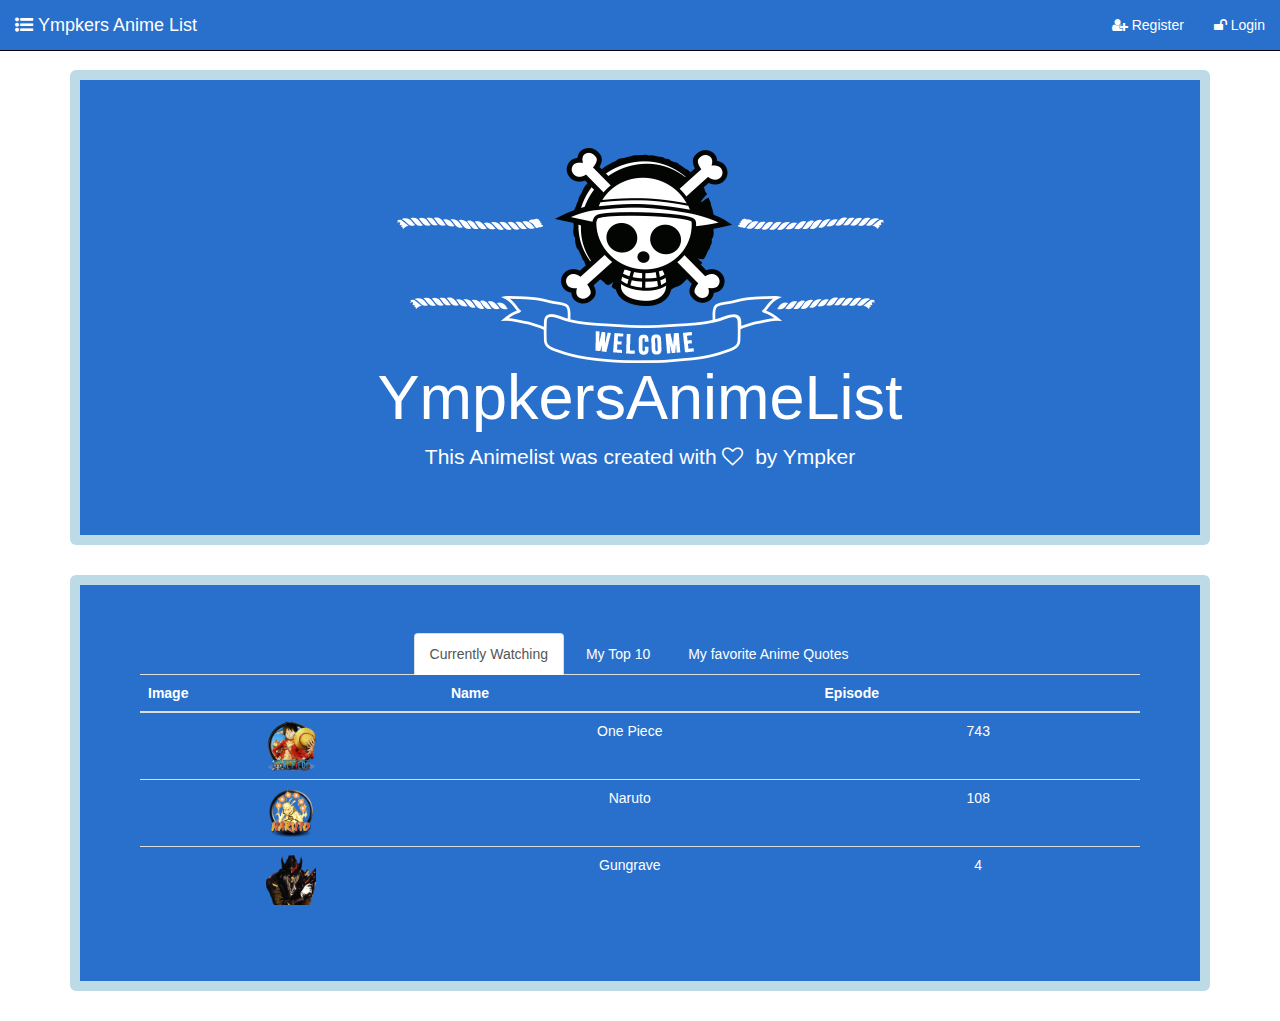
==== MyAnimeList/index.html @ f348e8b1 "Add files via upload" ====
<!-- Credits: This code was distributed by Ympker (https://github.com/NicolasLoew)
List of people I would like to thank:
Cornex: https://github.com/eklundkristoffer

-->

<!DOCTYPE html>
<html>
<head>

	<title>Ympkers Anime List</title>

<!-- Here goes all the resources -->
<link rel="stylesheet" type="text/css" href="bootstrap.css">
<link rel="stylesheet" type="text/css" href="https://maxcdn.bootstrapcdn.com/font-awesome/4.4.0/css/font-awesome.min.css">
<link rel="stylesheet" type="text/css" href="style.css">
<script src="credits.js"></script>

<!-- End of head -->
</head>
<body>
<!-- All body content starts here -->

<!-- Navbar Start -->
<nav class="navbar navbar-inverse navbar-fixed-top">
  <div class="container-fluid">
    <!-- Brand and toggle get grouped for better mobile display -->
    <div class="navbar-header">
      <button type="button" class="navbar-toggle collapsed" data-toggle="collapse" data-target="#bs-nav-demo" aria-expanded="false">
        <span class="sr-only">Toggle navigation</span>
        <span class="icon-bar"></span>
        <span class="icon-bar"></span>
        <span class="icon-bar"></span>
      </button>
      <a class="navbar-brand" href="#"><i class="fa fa-list-ul" aria-hidden="true"></i>&nbsp;Ympkers Anime List</a>
 </div>
 <div class="collapse navbar-collapse" id="bs-nav-demo">
			
				<ul class="nav navbar-nav navbar-right">
					<li><a href="#"><i class="fa fa-user-plus" aria-hidden="true"></i>&nbsp;Register</a></li>
					<li><a href="#"><i class="fa fa-unlock" aria-hidden="true"></i>&nbsp;Login</a></li>
				</ul>
			</div>

</div>
</nav>
<!-- Navbar End -->

<!-- Let's add a jumbotron with the logo inside :D -->

<div class="container">
<div class="jumbotron">
  <h1 class="logo"><img src="logonew.png"> YmpkersAnimeList </h1>
    <p class="logo">This Animelist was created with <i class="fa fa-heart-o" aria-hidden="true"></i>&nbsp; by <a href="https://github.com/NicolasLoew"><span>Ympker</span></a></p> 
 </div> <!-- Closes out the Jumbotron -->
 </div> <!-- Closes out the Container -->

  
</div>

<!-- Here comes the "Watchlist" -->
<div class="container">
<div class="jumbotron">
<div>

  <!-- Nav tabs -->
  <ul class="nav nav-tabs" role="tablist">
    <li role="presentation" class="active"><a href="#watching" aria-controls="watching" role="tab" data-toggle="tab">Currently Watching</a></li>
    <li role="presentation"><a href="#topten" aria-controls="topten" role="tab" data-toggle="tab">My Top 10</a></li>
    <li role="presentation"><a href="#topquotes" aria-controls="topquotes" role="tab" data-toggle="tab">My favorite Anime Quotes</a></li>
   
  </ul>

  <!-- Tab panes -->
  <div class="tab-content">
  <!-- Here goes Currentl>y Watching Content -->
    <div role="tabpanel" class="tab-pane active" id="watching">
  <table class="table">
                <thead>
                  <tr>
                    <th col-md-4>Image</th>
                    <th col-md-4>Name</th>
                    <th col-md-4>Episode</th>
                  </tr>
                </thead>
                <tbody>
                  <tr>
                    <td col-md-4><img src="opicon.png" width="50" height="50"></td>
                    <td>One Piece</td>
                    <td>743</td>
                  </tr>
                  <tr>
                    <td col-md-4><img src="naruto.png" width="50" height="50"></td>
                    <td>Naruto</td>
                    <td>108</td>
                  </tr>
                  <tr>
                    <td col-md-4><img src="gungrave.png" width="50" height="50"></td>
                    <td>Gungrave</td>
                    <td>4</td>
                  </tr>
                </tbody>
              </table>


    </div>

    <!-- Here goes Top 10 Animes Content -->
    <div role="tabpanel" class="tab-pane" id="topten">
    	



    </div>

    <!-- Here goes Top Anime Quotes Content -->
    <div role="tabpanel" class="tab-pane" id="topquotes">
    	



    </div>
    
  </div>

</div>


</div> <!-- Closes out the Jumbotron -->
</div> <!-- Closes out the Container -->



<!-- Body ends here -->

<!-- Othere resources -->
<!-- jQuery CDN needs to come before js in html because js depends on it!!! -->
<script src="https://code.jquery.com/jquery-2.1.4.js"></script>
<script src="https://maxcdn.bootstrapcdn.com/bootstrap/3.3.5/js/bootstrap.min.js"></script>
</body>
</html>

<!-- Image sources:
http://static.bandainamcogames.eu/sites_products/onepiece/uploads/2016/03/home-logo_en-1-1.png
---- MyAnimeList/style.css ----
/*Credits: This code was distributed by Ympker*/
/*List of people I would like to thank:
Cornex: https://github.com/eklundkristoffer
*/

/* Main color that is being used: #2970CC & white*/

/*Style from top to bottom*/

body { padding-top: 70px; }
    /*.jumbotron {
      color: #2c3e50;
      background: #ecf0f1;

    }*/
    .navbar-inverse {
      background: #2970CC;
      color: white;
    }
    .navbar-inverse .navbar-brand, .navbar-inverse a{
      color:white;
    }
    .navbar-inverse .navbar-nav>li>a {
      color: white;
    } 


.jumbotron {
color: white;
background-color: #2970CC;
text-align: center;
border: #BCDBE6 solid 10px;
}

.logo {
      text-align: center;

    }

.logo span {
  color: white;
 }

/*Styling the "Currently Watching"*/

.nav li a {
    color: white;

}

/*Center table*/
.nav.nav-tabs {
    text-align: center;
}
.nav.nav-tabs > li {
    float: none;
    display: inline-block;
}
/*Center table end*/
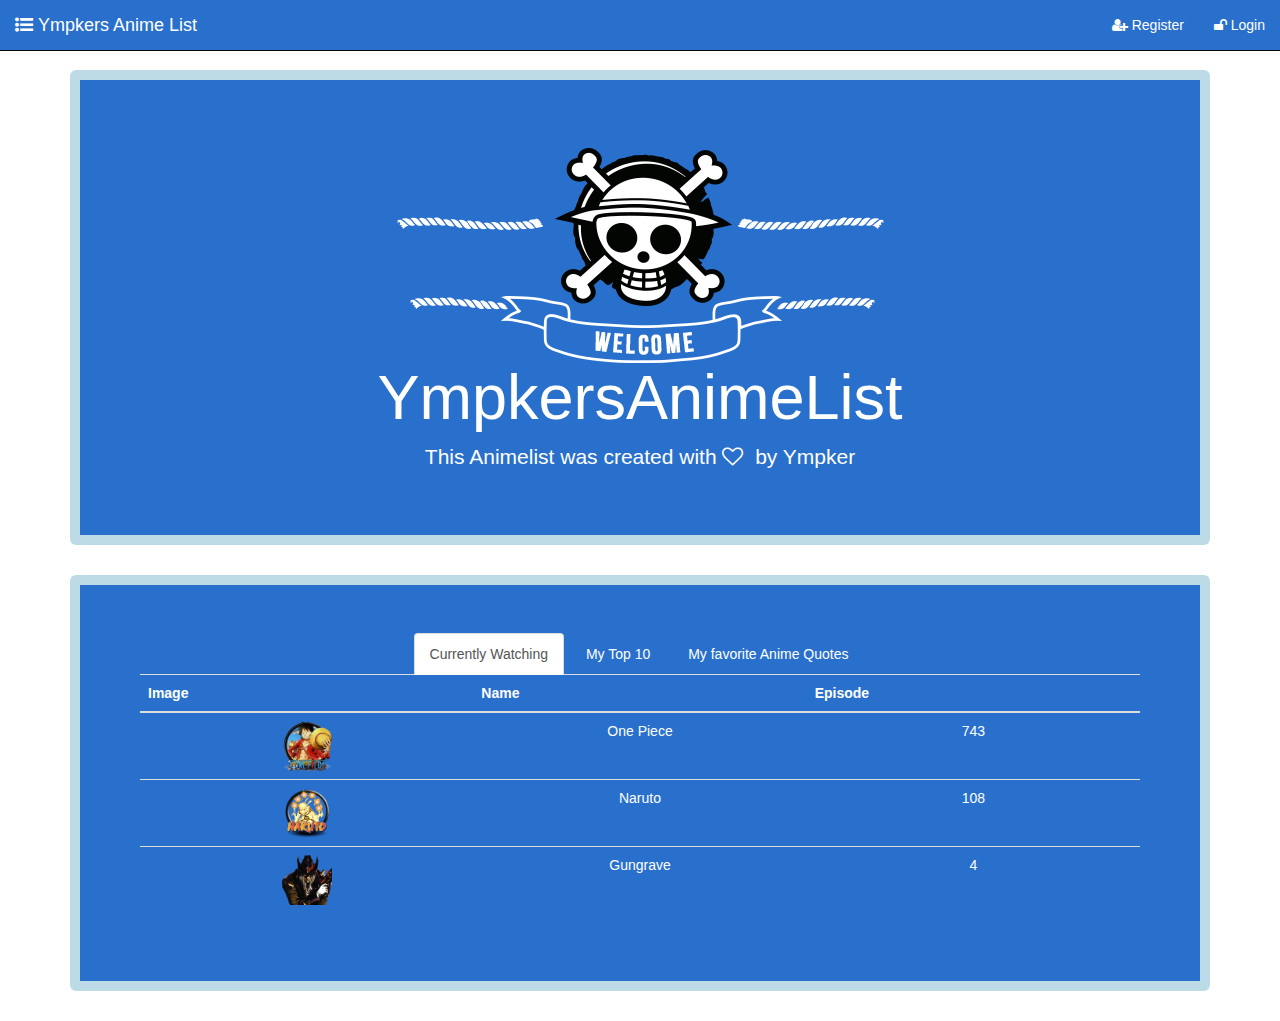
==== commit 7f6b7f1f: "Update index.html" ====
--- a/MyAnimeList/index.html
+++ b/MyAnimeList/index.html
@@ -78,26 +78,26 @@
   <table class="table">
                 <thead>
                   <tr>
-                    <th col-md-4>Image</th>
-                    <th col-md-4>Name</th>
-                    <th col-md-4>Episode</th>
+                    <th class="col-md-4 centre-align">Image</th>
+                    <th class="col-md-4 centre-align">Name</th>
+                    <th class="col-md-4 centre-align">Episode</th>
                   </tr>
                 </thead>
                 <tbody>
                   <tr>
-                    <td col-md-4><img src="opicon.png" width="50" height="50"></td>
-                    <td>One Piece</td>
-                    <td>743</td>
+                    <td class="col-md-4"><img src="opicon.png" width="50" height="50"></td>
+                    <td class="col-md-4">One Piece</td>
+                    <td class="col-md-4">743</td>
                   </tr>
                   <tr>
-                    <td col-md-4><img src="naruto.png" width="50" height="50"></td>
-                    <td>Naruto</td>
-                    <td>108</td>
+                    <td class="col-md-4"><img src="naruto.png" width="50" height="50"></td>
+                    <td class="col-md-4">Naruto</td>
+                    <td class="col-md-4">108</td>
                   </tr>
                   <tr>
-                    <td col-md-4><img src="gungrave.png" width="50" height="50"></td>
-                    <td>Gungrave</td>
-                    <td>4</td>
+                    <td class="col-md-4"><img src="gungrave.png" width="50" height="50"></td>
+                    <td class="col-md-4">Gungrave</td>
+                    <td class="col-md-4">4</td>
                   </tr>
                 </tbody>
               </table>
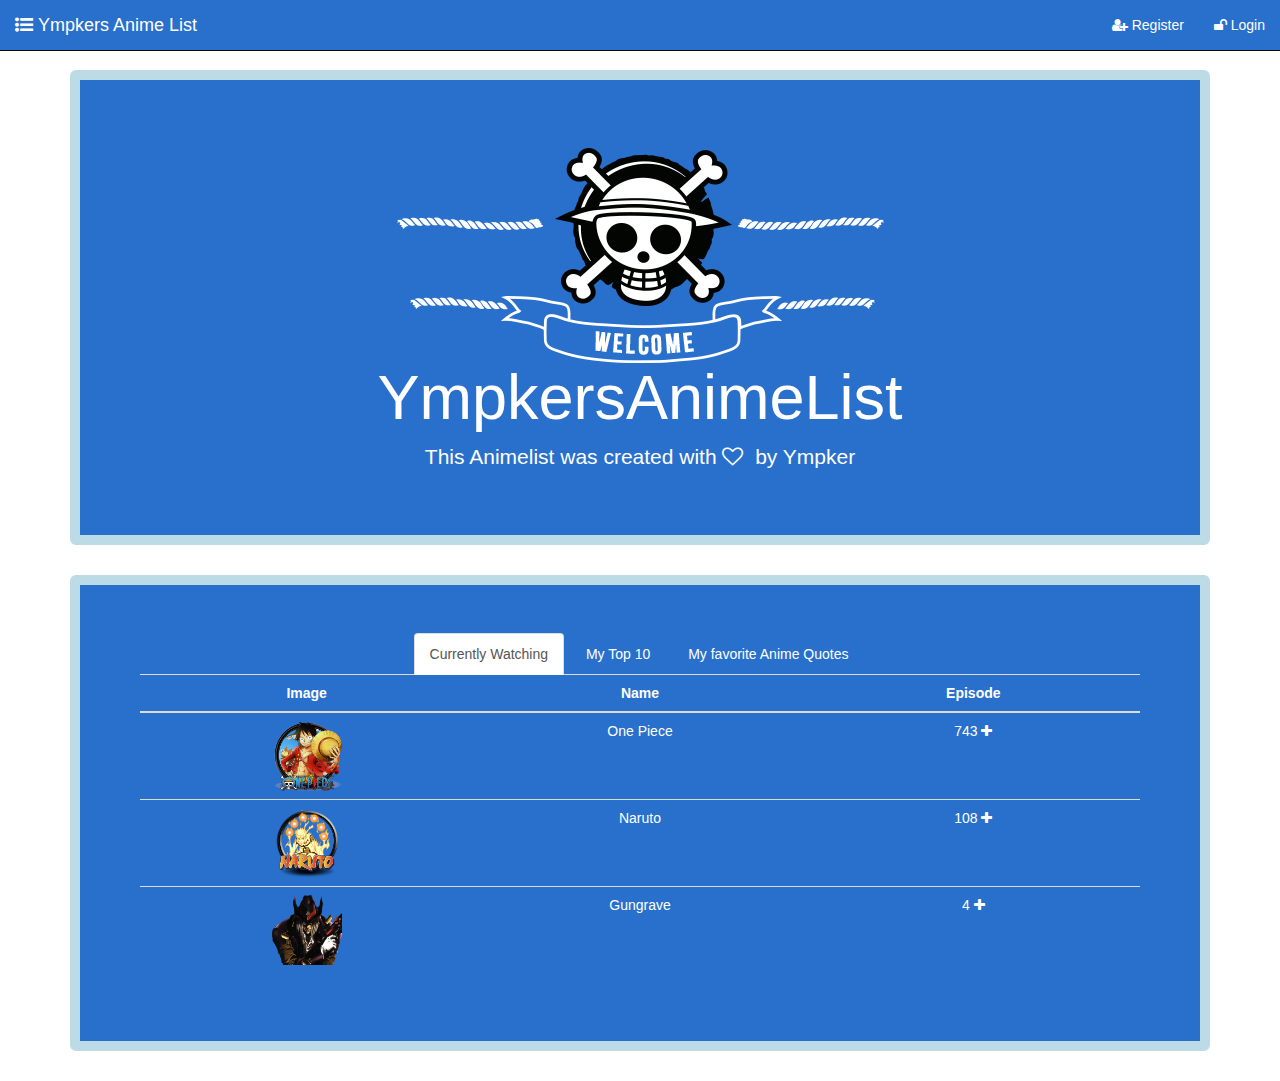
==== commit f036b827: "Update index.html" ====
--- a/MyAnimeList/index.html
+++ b/MyAnimeList/index.html
@@ -85,19 +85,19 @@
                 </thead>
                 <tbody>
                   <tr>
-                    <td class="col-md-4"><img src="opicon.png" width="50" height="50"></td>
+                    <td class="col-md-4"><img src="opicon.png" width="70" height="70"></td>
                     <td class="col-md-4">One Piece</td>
-                    <td class="col-md-4">743</td>
-                  </tr>
-                  <tr>
-                    <td class="col-md-4"><img src="naruto.png" width="50" height="50"></td>
+                    <td class="col-md-4">743&nbsp;<i class="fa fa-plus" aria-hidden="true"></i></td>
+                  </tr>
+                  <tr>
+                    <td class="col-md-4"><img src="naruto.png" width="70" height="70"></td>
                     <td class="col-md-4">Naruto</td>
-                    <td class="col-md-4">108</td>
-                  </tr>
-                  <tr>
-                    <td class="col-md-4"><img src="gungrave.png" width="50" height="50"></td>
+                    <td class="col-md-4">108&nbsp;<i class="fa fa-plus" aria-hidden="true"></i></td>
+                  </tr>
+                  <tr>
+                    <td class="col-md-4"><img src="gungrave.png" width="70" height="70"></td>
                     <td class="col-md-4">Gungrave</td>
-                    <td class="col-md-4">4</td>
+                    <td class="col-md-4">4&nbsp;<i class="fa fa-plus" aria-hidden="true"></i></td>
                   </tr>
                 </tbody>
               </table>
@@ -107,16 +107,111 @@
 
     <!-- Here goes Top 10 Animes Content -->
     <div role="tabpanel" class="tab-pane" id="topten">
-    	
-
-
+     <table class="table">
+                <thead>
+                  <tr>
+                    <th class="col-md-4 centre-align">Image</th>
+                    <th class="col-md-4 centre-align">Name</th>
+                    <th class="col-md-4 centre-align">Rank</th>
+                  </tr>
+                </thead>
+                <tbody>
+                  <tr>
+                    <td class="col-md-4"><img src="opicon.png" width="70" height="70"></td>
+                    <td class="col-md-4">One Piece</td>
+                    <td class="col-md-4">1&nbsp;</i></td>
+                  </tr>
+                  <tr>
+                    <td class="col-md-4"><img src="gurrenlagann.png" width="70" height="70"></td>
+                    <td class="col-md-4">Tengen Toppa Gurren Lagann</td>
+                    <td class="col-md-4">2&nbsp;</td>
+                  </tr>
+                 <tr>
+                    <td class="col-md-4"><img src="steinsgate.png" width="70" height="70"></td>
+                    <td class="col-md-4">Steins;Gate</td>
+                    <td class="col-md-4">3&nbsp;</td>
+                  </tr>
+                  <tr>
+                    <td class="col-md-4"><img src="fmab.png" width="70" height="70"></td>
+                    <td class="col-md-4">Full Metal Alchemist Brotherhood</td>
+                    <td class="col-md-4">4&nbsp;</td>
+                  </tr>
+                  <tr>
+                    <td class="col-md-4"><img src="fairytail.png" width="70" height="70"></td>
+                    <td class="col-md-4">Fairy Tail</td>
+                    <td class="col-md-4">5&nbsp;</td>
+                  </tr>
+                  <tr>
+                    <td class="col-md-4"><img src="knb.png" width="70" height="70"></td>
+                    <td class="col-md-4">Kuroko no Basket</td>
+                    <td class="col-md-4">6&nbsp;</td>
+                  </tr>
+
+                  <tr>
+                    <td class="col-md-4"><img src="fatezero.png" width="70" height="70"></td>
+                    <td class="col-md-4">Fate/Zero</td>
+                    <td class="col-md-4">7&nbsp;</td>
+                  </tr>
+
+                  <tr>
+                    <td class="col-md-4"><img src="cg.png" width="70" height="70"></td>
+                    <td class="col-md-4">Code/Geass</td>
+                    <td class="col-md-4">8&nbsp;</td>
+                  </tr>
+
+                  <tr>
+                    <td class="col-md-4"><img src="bl.png" width="70" height="70"></td>
+                    <td class="col-md-4">Black Lagoon</td>
+                    <td class="col-md-4">9&nbsp;</td>
+                  </tr>
+
+                  <tr>
+                    <td class="col-md-4"><img src="soma.png" width="70" height="70"></td>
+                    <td class="col-md-4">Shokugeki no Soma</td>
+                    <td class="col-md-4">10&nbsp;</td>
+                  </tr>
+
+
+
+
+
+                </tbody>
+              </table>
+
+   
 
     </div>
 
     <!-- Here goes Top Anime Quotes Content -->
     <div role="tabpanel" class="tab-pane" id="topquotes">
     	
-
+<table class="table">
+                <thead>
+                  <tr>
+                    <th class="col-md-4 centre-align">Image</th>
+                    <th class="col-md-4 centre-align">Character Name</th>
+                    <th class="col-md-4 centre-align">Quote</th>
+                  </tr>
+                </thead>
+                <tbody>
+                  <tr>
+                    <td class="col-md-4"><img src="okarin.png" width="100" height="100"></td>
+                    <td class="col-md-4">Okabe Rintarou</td>
+                    <td class="col-md-4"><em>"We can share in the intellectual experience that is Dr. Pepper..."</td>
+                  </tr>
+                  <tr>
+                    <td class="col-md-4"><img src="kamina.png" width="100" height="100"></td>
+                    <td class="col-md-4">Kamina</td>
+                    <td class="col-md-4">"<em>Don't be distracted by the what-if's, should-have's, and if-only's. The one thing you choose for yourself - that is the truth of your universe.</em>"</td>
+                  </tr>
+                 <tr>
+                    <td class="col-md-4"><img src="luffy.png" width="100" height="100"></td>
+                    <td class="col-md-4">Monkey D. Luffy</td>
+                    <td class="col-md-4">"<em>An island from a dream within a dream? I could never pass up a great adventure like this!</em>"</td>
+                  </tr>
+
+                  </tbody>
+                  </table>
 
 
     </div>
@@ -141,4 +236,26 @@
 </html>
 
 <!-- Image sources:
+http://orig03.deviantart.net/ae0f/f/2013/241/a/3/naruto_icon_by_drakenji-d5qa5ok.png
+http://yoursmiles.org/ismile/anime/gungrave.png
+http://img12.deviantart.net/1e01/i/2012/293/5/e/one_piece_icon_by_aragorn_sama_by_aragorn_sama-d5icbit.png
 http://static.bandainamcogames.eu/sites_products/onepiece/uploads/2016/03/home-logo_en-1-1.png
+http://orig04.deviantart.net/a06e/f/2015/038/0/2/tengen_toppa_gurren_lagann_circle_icon_by_knives_by_knives1024-d8gzktx.png
+http://orig15.deviantart.net/73e9/f/2016/027/1/a/steins_gate_dock_icon_by_kryysh-d9pkkf4.png
+http://orig03.deviantart.net/3964/f/2013/274/9/c/fate_zero_boot_screen__black_logo__by_amirovic-d6oskg0.png
+http://orig14.deviantart.net/32ac/f/2013/241/4/f/fiary_tail_icon_by_drakenji-d6k6jm3.png
+http://orig04.deviantart.net/d231/f/2015/205/e/b/souma__shokugeki_no_soma__by_viole1369-d92lv5r.png
+http://orig13.deviantart.net/a4c4/f/2015/102/5/9/kuroko_taiga_by_saiyansaga-d8peg26.png
+http://orig08.deviantart.net/86b8/f/2015/106/8/2/code_geass_by_saiyansaga-d8pvmh7.png
+http://orig13.deviantart.net/d07c/f/2012/135/b/7/chibi_revy___black_lagoon__render__by_kirika88-d4zxjnu.png -->
+
+<!-- Used in quotes 
+http://a2.cdn.gaiaonline.com/dress-up/avatar/ava/1f/dd/1282f5a71b6dd1f_flip.png?t=1334191755_6.00_01
+http://smg.photobucket.com/user/ultima-X/media/kaminarender.png.html
+
+http://s32.postimg.org/u6mx2qqol/character_1001_c1.png
+
+
+
+
+-->
--- a/MyAnimeList/style.css
+++ b/MyAnimeList/style.css
@@ -58,3 +58,11 @@
 }
 /*Center table end*/
 
+.tabpanel.table.th {
+  text-align: center;
+}
+
+/*Table head centre*/
+.centre-align {
+  text-align: center;
+}
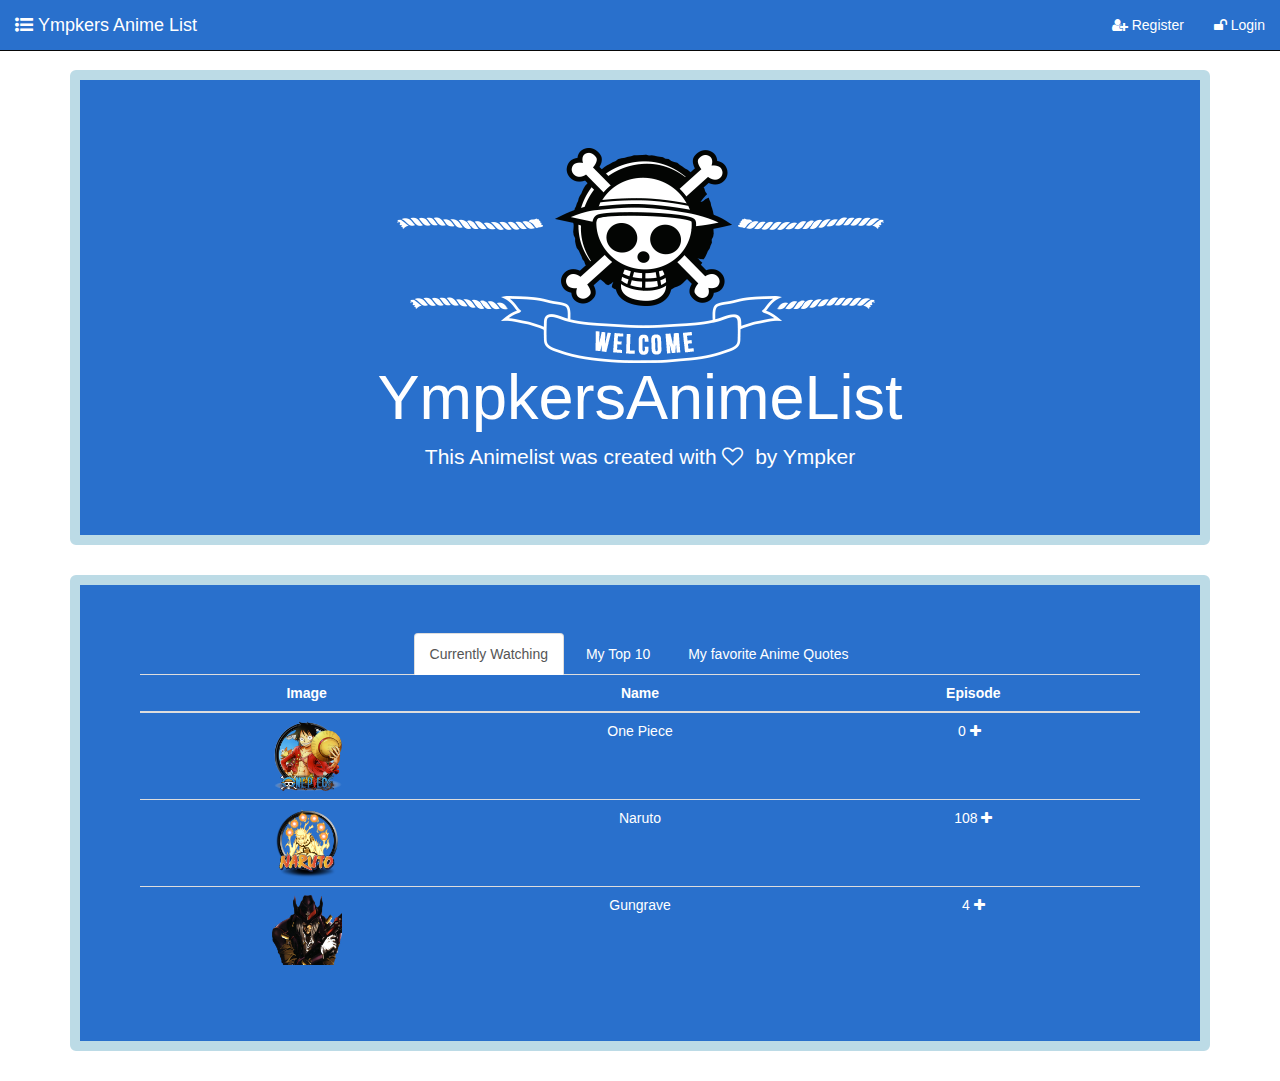
==== commit 6aa3caba: "Added Register&Login & Episode Counter for OP" ====
--- a/MyAnimeList/index.html
+++ b/MyAnimeList/index.html
@@ -1,261 +1,306 @@
-<!-- Credits: This code was distributed by Ympker (https://github.com/NicolasLoew)
-List of people I would like to thank:
-Cornex: https://github.com/eklundkristoffer
-
--->
-
-<!DOCTYPE html>
-<html>
-<head>
-
-	<title>Ympkers Anime List</title>
-
-<!-- Here goes all the resources -->
-<link rel="stylesheet" type="text/css" href="bootstrap.css">
-<link rel="stylesheet" type="text/css" href="https://maxcdn.bootstrapcdn.com/font-awesome/4.4.0/css/font-awesome.min.css">
-<link rel="stylesheet" type="text/css" href="style.css">
-<script src="credits.js"></script>
-
-<!-- End of head -->
-</head>
-<body>
-<!-- All body content starts here -->
-
-<!-- Navbar Start -->
-<nav class="navbar navbar-inverse navbar-fixed-top">
-  <div class="container-fluid">
-    <!-- Brand and toggle get grouped for better mobile display -->
-    <div class="navbar-header">
-      <button type="button" class="navbar-toggle collapsed" data-toggle="collapse" data-target="#bs-nav-demo" aria-expanded="false">
-        <span class="sr-only">Toggle navigation</span>
-        <span class="icon-bar"></span>
-        <span class="icon-bar"></span>
-        <span class="icon-bar"></span>
-      </button>
-      <a class="navbar-brand" href="#"><i class="fa fa-list-ul" aria-hidden="true"></i>&nbsp;Ympkers Anime List</a>
- </div>
- <div class="collapse navbar-collapse" id="bs-nav-demo">
-			
-				<ul class="nav navbar-nav navbar-right">
-					<li><a href="#"><i class="fa fa-user-plus" aria-hidden="true"></i>&nbsp;Register</a></li>
-					<li><a href="#"><i class="fa fa-unlock" aria-hidden="true"></i>&nbsp;Login</a></li>
-				</ul>
-			</div>
-
-</div>
-</nav>
-<!-- Navbar End -->
-
-<!-- Let's add a jumbotron with the logo inside :D -->
-
-<div class="container">
-<div class="jumbotron">
-  <h1 class="logo"><img src="logonew.png"> YmpkersAnimeList </h1>
-    <p class="logo">This Animelist was created with <i class="fa fa-heart-o" aria-hidden="true"></i>&nbsp; by <a href="https://github.com/NicolasLoew"><span>Ympker</span></a></p> 
- </div> <!-- Closes out the Jumbotron -->
- </div> <!-- Closes out the Container -->
-
-  
-</div>
-
-<!-- Here comes the "Watchlist" -->
-<div class="container">
-<div class="jumbotron">
-<div>
-
-  <!-- Nav tabs -->
-  <ul class="nav nav-tabs" role="tablist">
-    <li role="presentation" class="active"><a href="#watching" aria-controls="watching" role="tab" data-toggle="tab">Currently Watching</a></li>
-    <li role="presentation"><a href="#topten" aria-controls="topten" role="tab" data-toggle="tab">My Top 10</a></li>
-    <li role="presentation"><a href="#topquotes" aria-controls="topquotes" role="tab" data-toggle="tab">My favorite Anime Quotes</a></li>
-   
-  </ul>
-
-  <!-- Tab panes -->
-  <div class="tab-content">
-  <!-- Here goes Currentl>y Watching Content -->
-    <div role="tabpanel" class="tab-pane active" id="watching">
-  <table class="table">
-                <thead>
-                  <tr>
-                    <th class="col-md-4 centre-align">Image</th>
-                    <th class="col-md-4 centre-align">Name</th>
-                    <th class="col-md-4 centre-align">Episode</th>
-                  </tr>
-                </thead>
-                <tbody>
-                  <tr>
-                    <td class="col-md-4"><img src="opicon.png" width="70" height="70"></td>
-                    <td class="col-md-4">One Piece</td>
-                    <td class="col-md-4">743&nbsp;<i class="fa fa-plus" aria-hidden="true"></i></td>
-                  </tr>
-                  <tr>
-                    <td class="col-md-4"><img src="naruto.png" width="70" height="70"></td>
-                    <td class="col-md-4">Naruto</td>
-                    <td class="col-md-4">108&nbsp;<i class="fa fa-plus" aria-hidden="true"></i></td>
-                  </tr>
-                  <tr>
-                    <td class="col-md-4"><img src="gungrave.png" width="70" height="70"></td>
-                    <td class="col-md-4">Gungrave</td>
-                    <td class="col-md-4">4&nbsp;<i class="fa fa-plus" aria-hidden="true"></i></td>
-                  </tr>
-                </tbody>
-              </table>
-
-
-    </div>
-
-    <!-- Here goes Top 10 Animes Content -->
-    <div role="tabpanel" class="tab-pane" id="topten">
-     <table class="table">
-                <thead>
-                  <tr>
-                    <th class="col-md-4 centre-align">Image</th>
-                    <th class="col-md-4 centre-align">Name</th>
-                    <th class="col-md-4 centre-align">Rank</th>
-                  </tr>
-                </thead>
-                <tbody>
-                  <tr>
-                    <td class="col-md-4"><img src="opicon.png" width="70" height="70"></td>
-                    <td class="col-md-4">One Piece</td>
-                    <td class="col-md-4">1&nbsp;</i></td>
-                  </tr>
-                  <tr>
-                    <td class="col-md-4"><img src="gurrenlagann.png" width="70" height="70"></td>
-                    <td class="col-md-4">Tengen Toppa Gurren Lagann</td>
-                    <td class="col-md-4">2&nbsp;</td>
-                  </tr>
-                 <tr>
-                    <td class="col-md-4"><img src="steinsgate.png" width="70" height="70"></td>
-                    <td class="col-md-4">Steins;Gate</td>
-                    <td class="col-md-4">3&nbsp;</td>
-                  </tr>
-                  <tr>
-                    <td class="col-md-4"><img src="fmab.png" width="70" height="70"></td>
-                    <td class="col-md-4">Full Metal Alchemist Brotherhood</td>
-                    <td class="col-md-4">4&nbsp;</td>
-                  </tr>
-                  <tr>
-                    <td class="col-md-4"><img src="fairytail.png" width="70" height="70"></td>
-                    <td class="col-md-4">Fairy Tail</td>
-                    <td class="col-md-4">5&nbsp;</td>
-                  </tr>
-                  <tr>
-                    <td class="col-md-4"><img src="knb.png" width="70" height="70"></td>
-                    <td class="col-md-4">Kuroko no Basket</td>
-                    <td class="col-md-4">6&nbsp;</td>
-                  </tr>
-
-                  <tr>
-                    <td class="col-md-4"><img src="fatezero.png" width="70" height="70"></td>
-                    <td class="col-md-4">Fate/Zero</td>
-                    <td class="col-md-4">7&nbsp;</td>
-                  </tr>
-
-                  <tr>
-                    <td class="col-md-4"><img src="cg.png" width="70" height="70"></td>
-                    <td class="col-md-4">Code/Geass</td>
-                    <td class="col-md-4">8&nbsp;</td>
-                  </tr>
-
-                  <tr>
-                    <td class="col-md-4"><img src="bl.png" width="70" height="70"></td>
-                    <td class="col-md-4">Black Lagoon</td>
-                    <td class="col-md-4">9&nbsp;</td>
-                  </tr>
-
-                  <tr>
-                    <td class="col-md-4"><img src="soma.png" width="70" height="70"></td>
-                    <td class="col-md-4">Shokugeki no Soma</td>
-                    <td class="col-md-4">10&nbsp;</td>
-                  </tr>
-
-
-
-
-
-                </tbody>
-              </table>
-
-   
-
-    </div>
-
-    <!-- Here goes Top Anime Quotes Content -->
-    <div role="tabpanel" class="tab-pane" id="topquotes">
-    	
-<table class="table">
-                <thead>
-                  <tr>
-                    <th class="col-md-4 centre-align">Image</th>
-                    <th class="col-md-4 centre-align">Character Name</th>
-                    <th class="col-md-4 centre-align">Quote</th>
-                  </tr>
-                </thead>
-                <tbody>
-                  <tr>
-                    <td class="col-md-4"><img src="okarin.png" width="100" height="100"></td>
-                    <td class="col-md-4">Okabe Rintarou</td>
-                    <td class="col-md-4"><em>"We can share in the intellectual experience that is Dr. Pepper..."</td>
-                  </tr>
-                  <tr>
-                    <td class="col-md-4"><img src="kamina.png" width="100" height="100"></td>
-                    <td class="col-md-4">Kamina</td>
-                    <td class="col-md-4">"<em>Don't be distracted by the what-if's, should-have's, and if-only's. The one thing you choose for yourself - that is the truth of your universe.</em>"</td>
-                  </tr>
-                 <tr>
-                    <td class="col-md-4"><img src="luffy.png" width="100" height="100"></td>
-                    <td class="col-md-4">Monkey D. Luffy</td>
-                    <td class="col-md-4">"<em>An island from a dream within a dream? I could never pass up a great adventure like this!</em>"</td>
-                  </tr>
-
-                  </tbody>
-                  </table>
-
-
-    </div>
-    
-  </div>
-
-</div>
-
-
-</div> <!-- Closes out the Jumbotron -->
-</div> <!-- Closes out the Container -->
-
-
-
-<!-- Body ends here -->
-
-<!-- Othere resources -->
-<!-- jQuery CDN needs to come before js in html because js depends on it!!! -->
-<script src="https://code.jquery.com/jquery-2.1.4.js"></script>
-<script src="https://maxcdn.bootstrapcdn.com/bootstrap/3.3.5/js/bootstrap.min.js"></script>
-</body>
-</html>
-
-<!-- Image sources:
-http://orig03.deviantart.net/ae0f/f/2013/241/a/3/naruto_icon_by_drakenji-d5qa5ok.png
-http://yoursmiles.org/ismile/anime/gungrave.png
-http://img12.deviantart.net/1e01/i/2012/293/5/e/one_piece_icon_by_aragorn_sama_by_aragorn_sama-d5icbit.png
-http://static.bandainamcogames.eu/sites_products/onepiece/uploads/2016/03/home-logo_en-1-1.png
-http://orig04.deviantart.net/a06e/f/2015/038/0/2/tengen_toppa_gurren_lagann_circle_icon_by_knives_by_knives1024-d8gzktx.png
-http://orig15.deviantart.net/73e9/f/2016/027/1/a/steins_gate_dock_icon_by_kryysh-d9pkkf4.png
-http://orig03.deviantart.net/3964/f/2013/274/9/c/fate_zero_boot_screen__black_logo__by_amirovic-d6oskg0.png
-http://orig14.deviantart.net/32ac/f/2013/241/4/f/fiary_tail_icon_by_drakenji-d6k6jm3.png
-http://orig04.deviantart.net/d231/f/2015/205/e/b/souma__shokugeki_no_soma__by_viole1369-d92lv5r.png
-http://orig13.deviantart.net/a4c4/f/2015/102/5/9/kuroko_taiga_by_saiyansaga-d8peg26.png
-http://orig08.deviantart.net/86b8/f/2015/106/8/2/code_geass_by_saiyansaga-d8pvmh7.png
-http://orig13.deviantart.net/d07c/f/2012/135/b/7/chibi_revy___black_lagoon__render__by_kirika88-d4zxjnu.png -->
-
-<!-- Used in quotes 
-http://a2.cdn.gaiaonline.com/dress-up/avatar/ava/1f/dd/1282f5a71b6dd1f_flip.png?t=1334191755_6.00_01
-http://smg.photobucket.com/user/ultima-X/media/kaminarender.png.html
-
-http://s32.postimg.org/u6mx2qqol/character_1001_c1.png
-
-
-
-
--->
+<!-- Credits: This code was distributed by Ympker (https://github.com/NicolasLoew)
+List of people I would like to thank:
+Cornex: https://github.com/eklundkristoffer
+
+-->
+
+<!DOCTYPE html>
+<html>
+<head>
+
+	<title>Ympkers Anime List</title>
+
+<!-- Here goes all the resources -->
+<link rel="stylesheet" type="text/css" href="bootstrap.css">
+<link rel="stylesheet" type="text/css" href="https://maxcdn.bootstrapcdn.com/font-awesome/4.4.0/css/font-awesome.min.css">
+<link rel="stylesheet" type="text/css" href="style.css">
+<script src="credits.js"></script>
+
+<!-- End of head -->
+</head>
+<body>
+<!-- All body content starts here -->
+
+<!-- Navbar Start -->
+<nav class="navbar navbar-inverse navbar-fixed-top">
+  <div class="container-fluid">
+    <!-- Brand and toggle get grouped for better mobile display -->
+    <div class="navbar-header">
+      <button type="button" class="navbar-toggle collapsed" data-toggle="collapse" data-target="#bs-nav-demo" aria-expanded="false">
+        <span class="sr-only">Toggle navigation</span>
+        <span class="icon-bar"></span>
+        <span class="icon-bar"></span>
+        <span class="icon-bar"></span>
+      </button>
+      <a class="navbar-brand" href="#"><i class="fa fa-list-ul" aria-hidden="true"></i>&nbsp;Ympkers Anime List</a>
+ </div>
+ <div class="collapse navbar-collapse" id="bs-nav-demo">
+			
+				<ul class="nav navbar-nav navbar-right">
+					<li><a id="myLink" href="#" onclick="MyFunction();"><i class="fa fa-user-plus" aria-hidden="true"></i>&nbsp;Register</a>
+
+          <!-- Onclick to trigger function and then script to define it! -->
+<script>
+    var username;
+    var password;
+
+    function MyFunction() {
+        username = prompt("Please choose a username");
+        password = prompt("Please choose a password");
+    }
+</script>
+
+
+          </li>
+					<li><a id="myPw" href="#" onclick="MyPassword();"><i class="fa fa-unlock" aria-hidden="true"></i>&nbsp;Login</a>
+          <script>
+          function MyPassword() {
+            var verifyuser = prompt("Please enter your username")
+            var verifypw = prompt("Please enter your password")
+            if (verifyuser === username && verifypw === password) {
+              alert("You have been logged in!")
+            }
+
+            else {
+              alert("Incorrect username or Password. Please try again!")
+            }
+
+          }
+
+
+          </script>
+
+
+          </li>
+				</ul>
+			</div>
+
+</div>
+</nav>
+<!-- Navbar End -->
+
+
+
+<!-- Let's add a jumbotron with the logo inside :D -->
+
+<div class="container">
+<div class="jumbotron">
+  <h1 class="logo"><img src="logonew.png"> YmpkersAnimeList </h1>
+    <p class="logo">This Animelist was created with <i class="fa fa-heart-o" aria-hidden="true"></i>&nbsp; by <a href="https://github.com/NicolasLoew"><span>Ympker</span></a></p> 
+ </div> <!-- Closes out the Jumbotron -->
+ </div> <!-- Closes out the Container -->
+
+  
+</div>
+
+<!-- Here comes the "Watchlist" -->
+<div class="container">
+<div class="jumbotron">
+<div>
+
+  <!-- Nav tabs -->
+  <ul class="nav nav-tabs" role="tablist">
+    <li role="presentation" class="active"><a href="#watching" aria-controls="watching" role="tab" data-toggle="tab">Currently Watching</a></li>
+    <li role="presentation"><a href="#topten" aria-controls="topten" role="tab" data-toggle="tab">My Top 10</a></li>
+    <li role="presentation"><a href="#topquotes" aria-controls="topquotes" role="tab" data-toggle="tab">My favorite Anime Quotes</a></li>
+   
+  </ul>
+
+  <!-- Tab panes -->
+  <div class="tab-content">
+  <!-- Here goes Currentl>y Watching Content -->
+    <div role="tabpanel" class="tab-pane active" id="watching">
+  <table class="table">
+                <thead>
+                  <tr>
+                    <th class="col-md-4 centre-align">Image</th>
+                    <th class="col-md-4 centre-align">Name</th>
+                    <th class="col-md-4 centre-align">Episode</th>
+                  </tr>
+                </thead>
+                <tbody>
+                  <tr>
+                    <td class="col-md-4"><img src="opicon.png" width="70" height="70"></td>
+                    <td class="col-md-4">One Piece</td>
+                    <td class="col-md-4"><a id="clicks">0</a>
+    <script type="text/javascript">
+    var clicks = 0;
+    function onClick() {
+        clicks += 1;
+        document.getElementById("clicks").innerHTML = clicks;
+    };
+    </script>
+<i class="fa fa-plus" onClick="onClick()" aria-hidden="true"></i> 
+ &nbsp;</td>
+                  </tr>
+                  <tr>
+                    <td class="col-md-4"><img src="naruto.png" width="70" height="70"></td>
+                    <td class="col-md-4">Naruto</td>
+                    <td class="col-md-4">108&nbsp;<i class="fa fa-plus" aria-hidden="true"></i></td>
+                  </tr>
+                  <tr>
+                    <td class="col-md-4"><img src="gungrave.png" width="70" height="70"></td>
+                    <td class="col-md-4">Gungrave</td>
+                    <td class="col-md-4">4&nbsp;<i class="fa fa-plus" aria-hidden="true"></i></td>
+                  </tr>
+                </tbody>
+              </table>
+
+
+    </div>
+
+    <!-- Here goes Top 10 Animes Content -->
+    <div role="tabpanel" class="tab-pane" id="topten">
+     <table class="table">
+                <thead>
+                  <tr>
+                    <th class="col-md-4 centre-align">Image</th>
+                    <th class="col-md-4 centre-align">Name</th>
+                    <th class="col-md-4 centre-align">Rank</th>
+                  </tr>
+                </thead>
+                <tbody>
+                  <tr>
+                    <td class="col-md-4"><img src="opicon.png" width="70" height="70"></td>
+                    <td class="col-md-4">One Piece</td>
+                    <td class="col-md-4">1&nbsp;</i></td>
+                  </tr>
+                  <tr>
+                    <td class="col-md-4"><img src="gurrenlagann.png" width="70" height="70"></td>
+                    <td class="col-md-4">Tengen Toppa Gurren Lagann</td>
+                    <td class="col-md-4">2&nbsp;</td>
+                  </tr>
+                 <tr>
+                    <td class="col-md-4"><img src="steinsgate.png" width="70" height="70"></td>
+                    <td class="col-md-4">Steins;Gate</td>
+                    <td class="col-md-4">3&nbsp;</td>
+                  </tr>
+                  <tr>
+                    <td class="col-md-4"><img src="fmab.png" width="70" height="70"></td>
+                    <td class="col-md-4">Full Metal Alchemist Brotherhood</td>
+                    <td class="col-md-4">4&nbsp;</td>
+                  </tr>
+                  <tr>
+                    <td class="col-md-4"><img src="fairytail.png" width="70" height="70"></td>
+                    <td class="col-md-4">Fairy Tail</td>
+                    <td class="col-md-4">5&nbsp;</td>
+                  </tr>
+                  <tr>
+                    <td class="col-md-4"><img src="knb.png" width="70" height="70"></td>
+                    <td class="col-md-4">Kuroko no Basket</td>
+                    <td class="col-md-4">6&nbsp;</td>
+                  </tr>
+
+                  <tr>
+                    <td class="col-md-4"><img src="fatezero.png" width="70" height="70"></td>
+                    <td class="col-md-4">Fate/Zero</td>
+                    <td class="col-md-4">7&nbsp;</td>
+                  </tr>
+
+                  <tr>
+                    <td class="col-md-4"><img src="cg.png" width="70" height="70"></td>
+                    <td class="col-md-4">Code/Geass</td>
+                    <td class="col-md-4">8&nbsp;</td>
+                  </tr>
+
+                  <tr>
+                    <td class="col-md-4"><img src="bl.png" width="70" height="70"></td>
+                    <td class="col-md-4">Black Lagoon</td>
+                    <td class="col-md-4">9&nbsp;</td>
+                  </tr>
+
+                  <tr>
+                    <td class="col-md-4"><img src="soma.png" width="70" height="70"></td>
+                    <td class="col-md-4">Shokugeki no Soma</td>
+                    <td class="col-md-4">10&nbsp;</td>
+                  </tr>
+
+
+
+
+
+                </tbody>
+              </table>
+
+   
+
+    </div>
+
+    <!-- Here goes Top Anime Quotes Content -->
+    <div role="tabpanel" class="tab-pane" id="topquotes">
+    	
+<table class="table">
+                <thead>
+                  <tr>
+                    <th class="col-md-4 centre-align">Image</th>
+                    <th class="col-md-4 centre-align">Character Name</th>
+                    <th class="col-md-4 centre-align">Quote</th>
+                  </tr>
+                </thead>
+                <tbody>
+                    <td class="col-md-4"><img src="kamina.PNG" width="100" height="100"></td>
+                    <td class="col-md-4">Kamina</td>
+                    <td class="col-md-4">"<em>Don't be distracted by the what-if's, should-have's, and if-only's. The one thing you choose for yourself - that is the truth of your universe.</em>"</td>
+                  </tr>
+                 <tr>
+                    <td class="col-md-4"><img src="luffy.png" width="100" height="100"></td>
+                    <td class="col-md-4">Monkey D. Luffy</td>
+                    <td class="col-md-4">"<em>An island from a dream within a dream? I could never pass up a great adventure like this!</em>"</td>
+                  </tr>
+
+ <tr>
+                    <td class="col-md-4"><img src="okarin.png" width="100" height="100"></td>
+                    <td class="col-md-4">Okabe Rintarou</td>
+                    <td class="col-md-4"><em>"We can share in the intellectual experience that is Dr. Pepper..."</td>
+                  </tr>
+                  <tr>
+
+                  </tbody>
+                  </table>
+
+
+    </div>
+    
+  </div>
+
+</div>
+
+
+</div> <!-- Closes out the Jumbotron -->
+</div> <!-- Closes out the Container -->
+
+
+
+<!-- Body ends here -->
+
+<!-- Othere resources -->
+<!-- jQuery CDN needs to come before js in html because js depends on it!!! -->
+<script src="https://code.jquery.com/jquery-2.1.4.js"></script>
+<script src="https://maxcdn.bootstrapcdn.com/bootstrap/3.3.5/js/bootstrap.min.js"></script>
+</body>
+</html>
+
+<!-- Image sources:
+http://orig03.deviantart.net/ae0f/f/2013/241/a/3/naruto_icon_by_drakenji-d5qa5ok.png
+http://yoursmiles.org/ismile/anime/gungrave.png
+http://img12.deviantart.net/1e01/i/2012/293/5/e/one_piece_icon_by_aragorn_sama_by_aragorn_sama-d5icbit.png
+http://static.bandainamcogames.eu/sites_products/onepiece/uploads/2016/03/home-logo_en-1-1.png
+http://orig04.deviantart.net/a06e/f/2015/038/0/2/tengen_toppa_gurren_lagann_circle_icon_by_knives_by_knives1024-d8gzktx.png
+http://orig15.deviantart.net/73e9/f/2016/027/1/a/steins_gate_dock_icon_by_kryysh-d9pkkf4.png
+http://orig03.deviantart.net/3964/f/2013/274/9/c/fate_zero_boot_screen__black_logo__by_amirovic-d6oskg0.png
+http://orig14.deviantart.net/32ac/f/2013/241/4/f/fiary_tail_icon_by_drakenji-d6k6jm3.png
+http://orig04.deviantart.net/d231/f/2015/205/e/b/souma__shokugeki_no_soma__by_viole1369-d92lv5r.png
+http://orig13.deviantart.net/a4c4/f/2015/102/5/9/kuroko_taiga_by_saiyansaga-d8peg26.png
+http://orig08.deviantart.net/86b8/f/2015/106/8/2/code_geass_by_saiyansaga-d8pvmh7.png
+http://orig13.deviantart.net/d07c/f/2012/135/b/7/chibi_revy___black_lagoon__render__by_kirika88-d4zxjnu.png -->
+
+<!-- Used in quotes 
+http://a2.cdn.gaiaonline.com/dress-up/avatar/ava/1f/dd/1282f5a71b6dd1f_flip.png?t=1334191755_6.00_01
+http://smg.photobucket.com/user/ultima-X/media/kaminarender.png.html
+
+http://s32.postimg.org/u6mx2qqol/character_1001_c1.png
+
+
+
+
+-->
--- a/MyAnimeList/style.css
+++ b/MyAnimeList/style.css
@@ -66,3 +66,12 @@
 .centre-align {
   text-align: center;
 }
+/*Table head end*/
+
+.clicks {
+  color: white;
+}
+
+#clicks {
+  color: white;
+}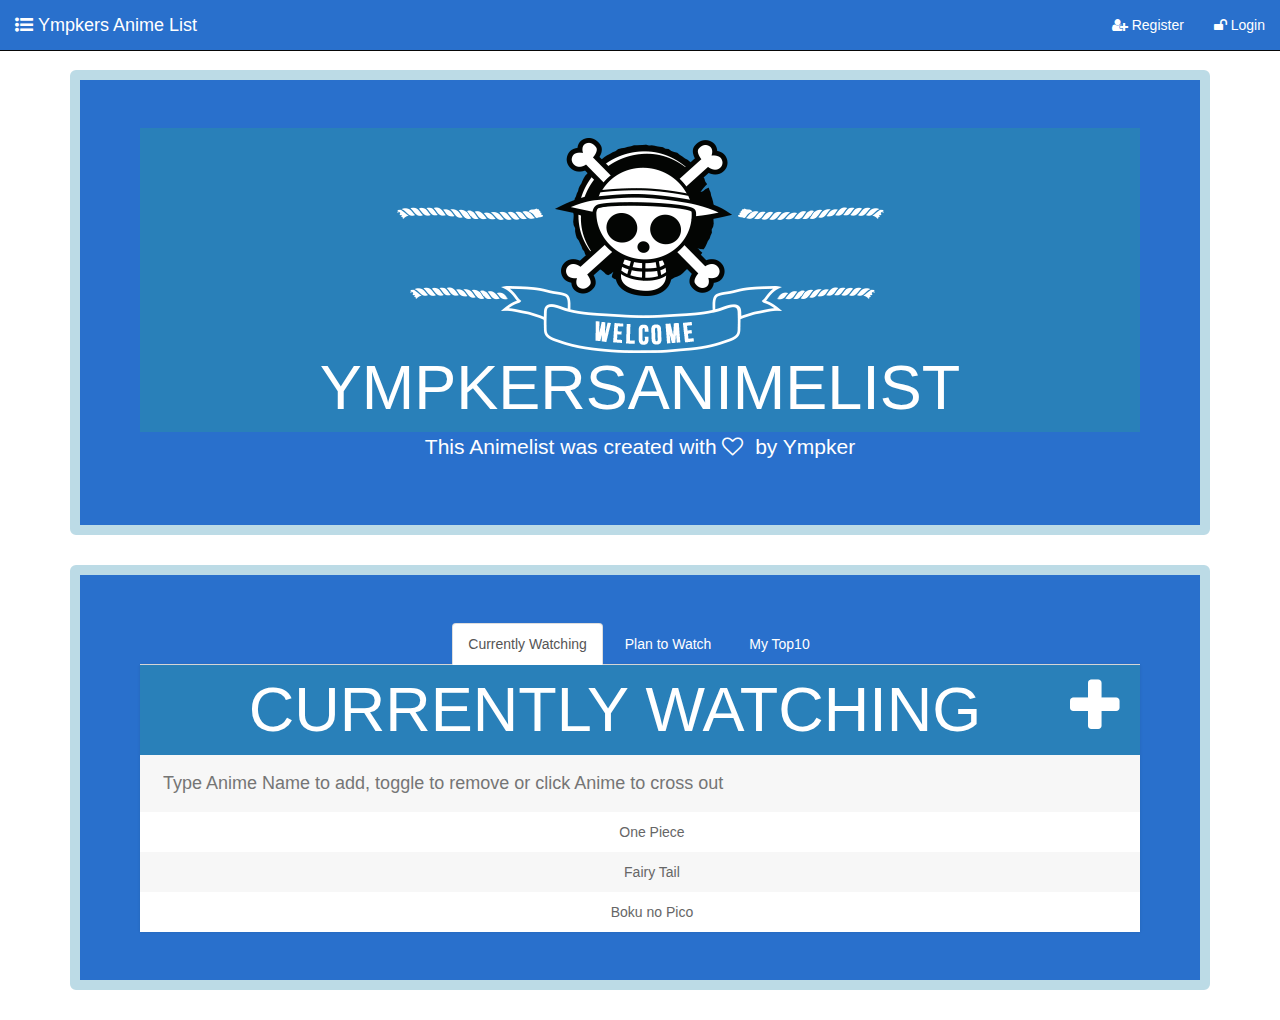
==== commit 41a11615: "Add files via upload" ====
--- a/MyAnimeList/index.html
+++ b/MyAnimeList/index.html
@@ -14,6 +14,8 @@
 <link rel="stylesheet" type="text/css" href="bootstrap.css">
 <link rel="stylesheet" type="text/css" href="https://maxcdn.bootstrapcdn.com/font-awesome/4.4.0/css/font-awesome.min.css">
 <link rel="stylesheet" type="text/css" href="style.css">
+<link rel="stylesheet" type="text/css" href="./assets/css/todos.css">
+
 <script src="credits.js"></script>
 
 <!-- End of head -->
@@ -86,7 +88,7 @@
 <div class="container">
 <div class="jumbotron">
   <h1 class="logo"><img src="logonew.png"> YmpkersAnimeList </h1>
-    <p class="logo">This Animelist was created with <i class="fa fa-heart-o" aria-hidden="true"></i>&nbsp; by <a href="https://github.com/NicolasLoew"><span>Ympker</span></a></p> 
+    <p class="logo">This Animelist was created with <i class="fa fa-heart-o" aria-hidden="true"></i>&nbsp; by Ympker</p> 
  </div> <!-- Closes out the Jumbotron -->
  </div> <!-- Closes out the Container -->
 
@@ -101,8 +103,8 @@
   <!-- Nav tabs -->
   <ul class="nav nav-tabs" role="tablist">
     <li role="presentation" class="active"><a href="#watching" aria-controls="watching" role="tab" data-toggle="tab">Currently Watching</a></li>
-    <li role="presentation"><a href="#topten" aria-controls="topten" role="tab" data-toggle="tab">My Top 10</a></li>
-    <li role="presentation"><a href="#topquotes" aria-controls="topquotes" role="tab" data-toggle="tab">My favorite Anime Quotes</a></li>
+    <li role="presentation"><a href="#topten" aria-controls="topten" role="tab" data-toggle="tab">Plan to Watch</a></li>
+    <li role="presentation"><a href="#topquotes" aria-controls="topquotes" role="tab" data-toggle="tab">My Top10</a></li>
    
   </ul>
 
@@ -110,156 +112,62 @@
   <div class="tab-content">
   <!-- Here goes Currentl>y Watching Content -->
     <div role="tabpanel" class="tab-pane active" id="watching">
-  <table class="table">
-                <thead>
-                  <tr>
-                    <th class="col-md-4 centre-align">Image</th>
-                    <th class="col-md-4 centre-align">Name</th>
-                    <th class="col-md-4 centre-align">Episode</th>
-                  </tr>
-                </thead>
-                <tbody>
-                  <tr>
-                    <td class="col-md-4"><img src="opicon.png" width="70" height="70"></td>
-                    <td class="col-md-4">One Piece</td>
-                    <td class="col-md-4"><a id="clicks">0</a>
-    <script type="text/javascript">
-    var clicks = 0;
-    function onClick() {
-        clicks += 1;
-        document.getElementById("clicks").innerHTML = clicks;
-    };
-    </script>
-<i class="fa fa-plus" onClick="onClick()" aria-hidden="true"></i> 
- &nbsp;</td>
-                  </tr>
-                  <tr>
-                    <td class="col-md-4"><img src="naruto.png" width="70" height="70"></td>
-                    <td class="col-md-4">Naruto</td>
-                    <td class="col-md-4">108&nbsp;<i class="fa fa-plus" aria-hidden="true"></i></td>
-                  </tr>
-                  <tr>
-                    <td class="col-md-4"><img src="gungrave.png" width="70" height="70"></td>
-                    <td class="col-md-4">Gungrave</td>
-                    <td class="col-md-4">4&nbsp;<i class="fa fa-plus" aria-hidden="true"></i></td>
-                  </tr>
-                </tbody>
-              </table>
+
+    <!-- Title + Input field -->
+<div id="todos-container">
+  <h1>Currently Watching <i class="fa fa-plus"></i></h1>
+  <input type="text" placeholder="Type Anime Name to add, toggle to remove or click Anime to cross out">
+<!-- Actual list -->
+  <ul>
+    <li><span><i class="fa fa-trash"></i></span> One Piece</li>
+    <li><span><i class="fa fa-trash"></i></span> Fairy Tail</li>
+    <li><span><i class="fa fa-trash"></i></span> Boku no Pico</li>
+  </ul>
+</div>
+
 
 
     </div>
 
     <!-- Here goes Top 10 Animes Content -->
     <div role="tabpanel" class="tab-pane" id="topten">
-     <table class="table">
-                <thead>
-                  <tr>
-                    <th class="col-md-4 centre-align">Image</th>
-                    <th class="col-md-4 centre-align">Name</th>
-                    <th class="col-md-4 centre-align">Rank</th>
-                  </tr>
-                </thead>
-                <tbody>
-                  <tr>
-                    <td class="col-md-4"><img src="opicon.png" width="70" height="70"></td>
-                    <td class="col-md-4">One Piece</td>
-                    <td class="col-md-4">1&nbsp;</i></td>
-                  </tr>
-                  <tr>
-                    <td class="col-md-4"><img src="gurrenlagann.png" width="70" height="70"></td>
-                    <td class="col-md-4">Tengen Toppa Gurren Lagann</td>
-                    <td class="col-md-4">2&nbsp;</td>
-                  </tr>
-                 <tr>
-                    <td class="col-md-4"><img src="steinsgate.png" width="70" height="70"></td>
-                    <td class="col-md-4">Steins;Gate</td>
-                    <td class="col-md-4">3&nbsp;</td>
-                  </tr>
-                  <tr>
-                    <td class="col-md-4"><img src="fmab.png" width="70" height="70"></td>
-                    <td class="col-md-4">Full Metal Alchemist Brotherhood</td>
-                    <td class="col-md-4">4&nbsp;</td>
-                  </tr>
-                  <tr>
-                    <td class="col-md-4"><img src="fairytail.png" width="70" height="70"></td>
-                    <td class="col-md-4">Fairy Tail</td>
-                    <td class="col-md-4">5&nbsp;</td>
-                  </tr>
-                  <tr>
-                    <td class="col-md-4"><img src="knb.png" width="70" height="70"></td>
-                    <td class="col-md-4">Kuroko no Basket</td>
-                    <td class="col-md-4">6&nbsp;</td>
-                  </tr>
-
-                  <tr>
-                    <td class="col-md-4"><img src="fatezero.png" width="70" height="70"></td>
-                    <td class="col-md-4">Fate/Zero</td>
-                    <td class="col-md-4">7&nbsp;</td>
-                  </tr>
-
-                  <tr>
-                    <td class="col-md-4"><img src="cg.png" width="70" height="70"></td>
-                    <td class="col-md-4">Code/Geass</td>
-                    <td class="col-md-4">8&nbsp;</td>
-                  </tr>
-
-                  <tr>
-                    <td class="col-md-4"><img src="bl.png" width="70" height="70"></td>
-                    <td class="col-md-4">Black Lagoon</td>
-                    <td class="col-md-4">9&nbsp;</td>
-                  </tr>
-
-                  <tr>
-                    <td class="col-md-4"><img src="soma.png" width="70" height="70"></td>
-                    <td class="col-md-4">Shokugeki no Soma</td>
-                    <td class="col-md-4">10&nbsp;</td>
-                  </tr>
-
-
-
-
-
-                </tbody>
-              </table>
-
-   
-
-    </div>
+
+<!-- Title + Input field -->
+<div id="todos-container">
+  <h1>Plan to Watch <i class="fa fa-plus"></i></h1>
+  <input type="text" placeholder="Type Anime Name to add, toggle to remove or click Anime to cross out">
+<!-- Actual list -->
+  <ul>
+    <li><span><i class="fa fa-trash"></i></span> Gungrave</li>
+    <li><span><i class="fa fa-trash"></i></span> Bleach</li>
+    <li><span><i class="fa fa-trash"></i></span> Boku no Hero Academia</li>
+  </ul>
+</div>
+
+  </div>
 
     <!-- Here goes Top Anime Quotes Content -->
     <div role="tabpanel" class="tab-pane" id="topquotes">
-    	
-<table class="table">
-                <thead>
-                  <tr>
-                    <th class="col-md-4 centre-align">Image</th>
-                    <th class="col-md-4 centre-align">Character Name</th>
-                    <th class="col-md-4 centre-align">Quote</th>
-                  </tr>
-                </thead>
-                <tbody>
-                    <td class="col-md-4"><img src="kamina.PNG" width="100" height="100"></td>
-                    <td class="col-md-4">Kamina</td>
-                    <td class="col-md-4">"<em>Don't be distracted by the what-if's, should-have's, and if-only's. The one thing you choose for yourself - that is the truth of your universe.</em>"</td>
-                  </tr>
-                 <tr>
-                    <td class="col-md-4"><img src="luffy.png" width="100" height="100"></td>
-                    <td class="col-md-4">Monkey D. Luffy</td>
-                    <td class="col-md-4">"<em>An island from a dream within a dream? I could never pass up a great adventure like this!</em>"</td>
-                  </tr>
-
- <tr>
-                    <td class="col-md-4"><img src="okarin.png" width="100" height="100"></td>
-                    <td class="col-md-4">Okabe Rintarou</td>
-                    <td class="col-md-4"><em>"We can share in the intellectual experience that is Dr. Pepper..."</td>
-                  </tr>
-                  <tr>
-
-                  </tbody>
-                  </table>
-
-
-    </div>
+
+    <!-- Title + Input field -->
+<div id="todos-container">
+  <h1>My Top 10 <i class="fa fa-plus"></i></h1>
+  <input type="text" placeholder="Type Anime Name to add, toggle to remove or click Anime to cross out">
+<!-- Actual list -->
+  <ul>
+    <li><span><i class="fa fa-trash"></i></span> One Piece</li>
+    <li><span><i class="fa fa-trash"></i></span> Katekyo Hitman Reborn</li>
+    <li><span><i class="fa fa-trash"></i></span> Fairy Tail</li>
+    <li><span><i class="fa fa-trash"></i></span> Steins Gate</li>
+    <li><span><i class="fa fa-trash"></i></span> Kuroko no Basket</li>
+    <li><span><i class="fa fa-trash"></i></span> Diamond no Ace</li>
+    <li><span><i class="fa fa-trash"></i></span> Katanagatari</li>
+    <li><span><i class="fa fa-trash"></i></span> Adventure of Sinbad</li>
+    <li><span><i class="fa fa-trash"></i></span> 7 Deadly Sins</li>
+    <li><span><i class="fa fa-trash"></i></span> Code Geass</li>
+  </ul>
+</div>
+    	</div>
     
   </div>
 
@@ -276,6 +184,7 @@
 <!-- Othere resources -->
 <!-- jQuery CDN needs to come before js in html because js depends on it!!! -->
 <script src="https://code.jquery.com/jquery-2.1.4.js"></script>
+<script src="./assets/js/todos.js"></script>
 <script src="https://maxcdn.bootstrapcdn.com/bootstrap/3.3.5/js/bootstrap.min.js"></script>
 </body>
 </html>
--- a/MyAnimeList/assets/css/todos.css
+++ b/MyAnimeList/assets/css/todos.css
@@ -0,0 +1,94 @@
+/* 
+Todo List by Ympker/Damon@GitHub https://github.com/NicolasLoew
+BG using UIgradient ==) Generate your own http://uigradients.com/ */
+
+/*
+body {
+	font-family: Roboto;
+	background: #348F50; 
+	background: -webkit-linear-gradient(to left, #348F50 , #56B4D3); 
+	background: linear-gradient(to left, #348F50 , #56B4D3); 
+        
+}*/
+
+
+#todos-container ul {
+	list-style: none;
+	margin: 0;
+	padding: 0;
+}
+
+
+h1 {
+	background: #2980b9;
+	color: white;
+	margin: 0;
+	padding: 10px 20px;
+	text-transform: uppercase;
+	font-size: 24px;
+	font-weight: normal;
+}
+
+.fa-plus {
+	float: right;
+}
+
+
+
+
+#todos-container ul li {
+	background: #fff;
+	height: 40px;
+	line-height: 40px;
+	color: #666;
+	
+}
+
+#todos-container ul li:nth-child(2n){
+	background: #f7f7f7;
+}
+
+span {
+	background: #e74c3c;
+	height: 40px;
+	margin-right: 20px;
+	text-align: center;
+	color: white;
+	width: 0;
+	display: inline-block;
+	transition: 0.2s linear;
+	opacity: 0;
+}
+
+li:hover span {
+	width: 40px;
+	opacity: 1.0;
+}
+
+input {
+	font-size: 18px;
+	color: #2980b9;
+	background-color: #f7f7f7;
+	width: 100%;
+	padding: 13px 13px 13px 20px;
+	box-sizing: border-box;
+	border: 3px solid rgba(0,0,0,0);
+}
+
+input:focus{
+	background: #fff;
+	border: 3px solid #2980b9;
+	outline: none;
+}
+
+#todos-container {
+	/*width: 360px;*/
+	/*margin: 100px auto;*/
+	background: #f7f7f7;
+	box-shadow: 0 0 3px rgba(0,0,0, 0.1);
+}
+
+.completed {
+	color: gray;
+	text-decoration: line-through;
+}
